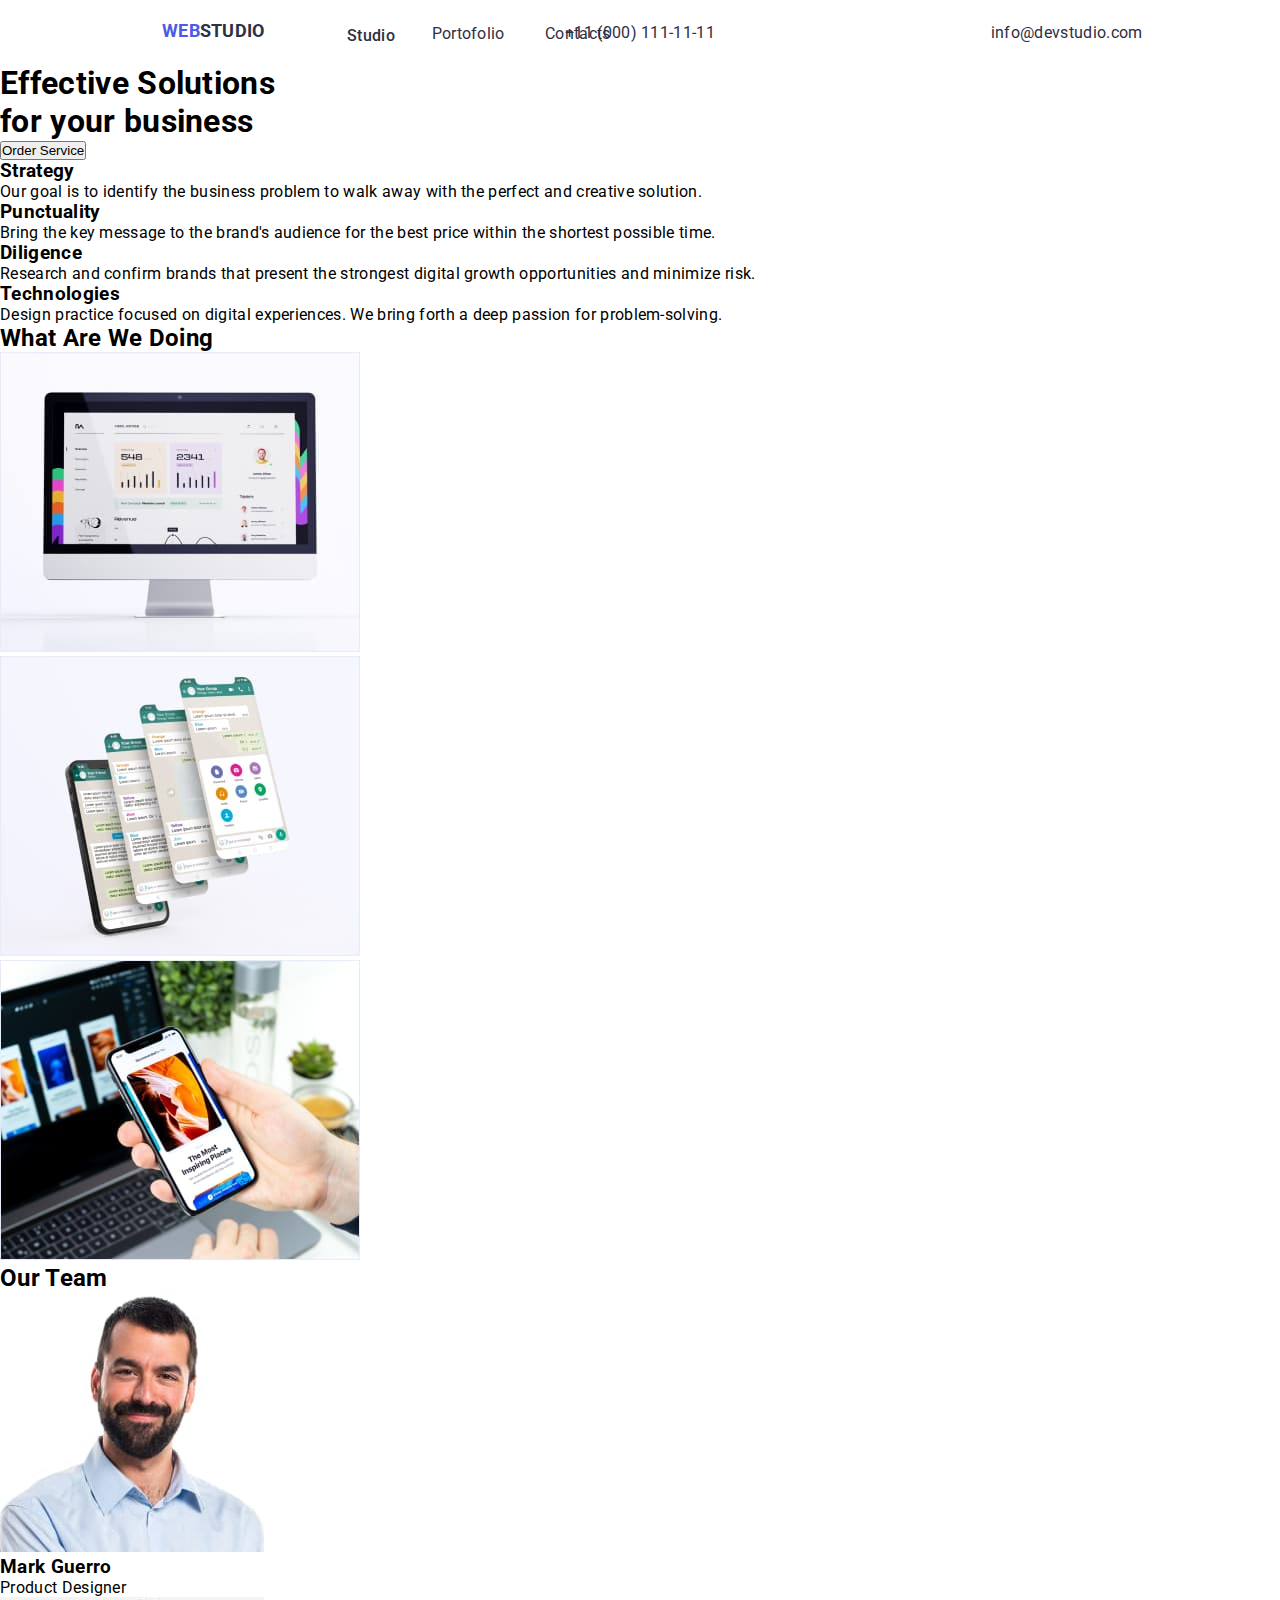
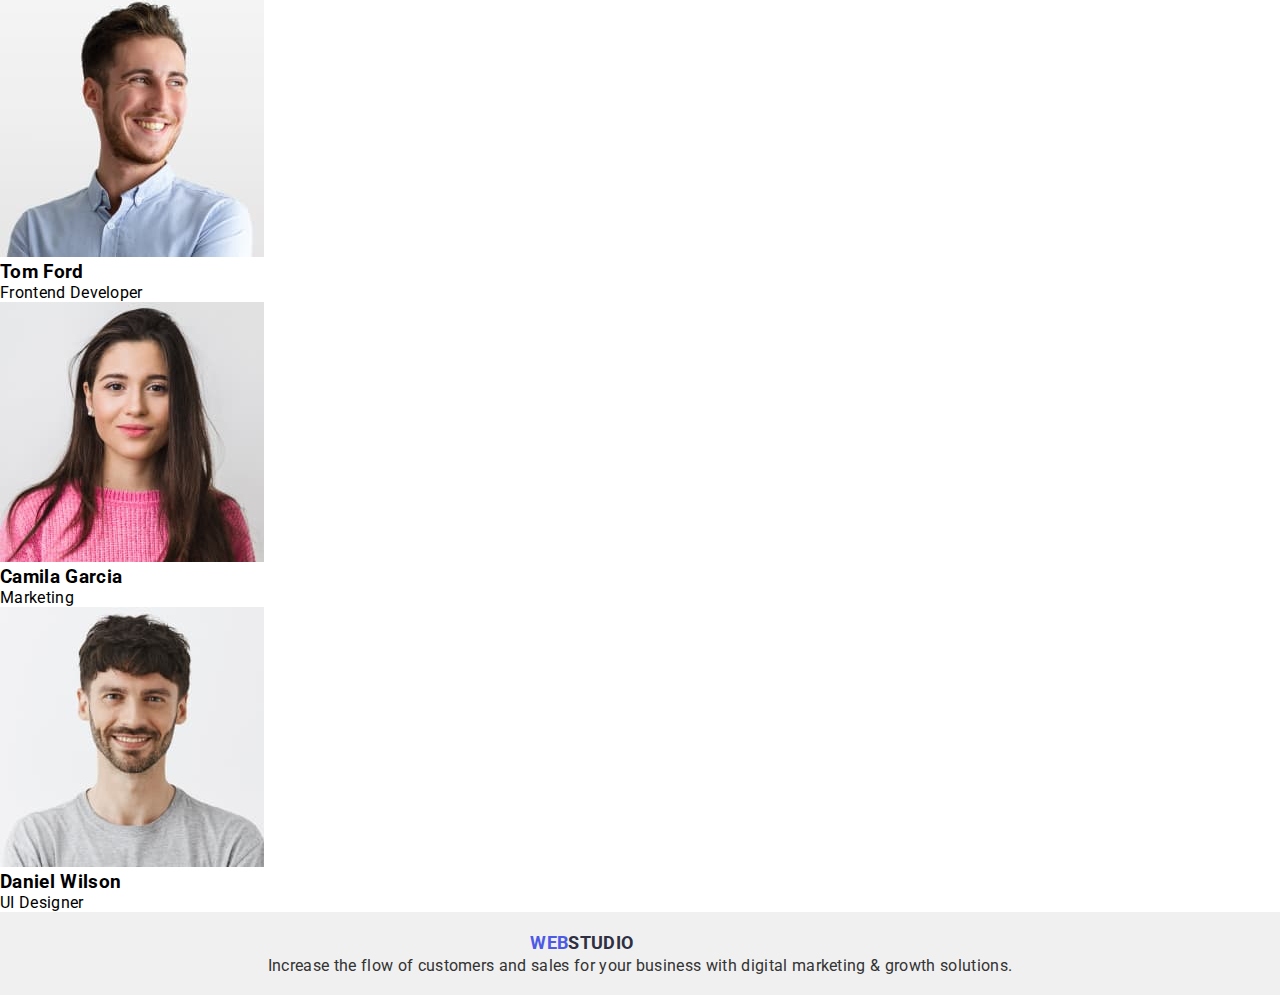
==== index.html @ 562d79db "new" ====
<!DOCTYPE html>
<html lang="en">
  <head>
    <meta charset="UTF-8" />
    <meta name="viewport" content="width=device-width, initial-scale=1.0" />
    <title>Webstudio</title>
    <link rel="preconnect" href="https://fonts.googleapis.com" />
    <link rel="preconnect" href="https://fonts.gstatic.com" crossorigin />
    <link
      href="https://fonts.googleapis.com/css2?family=Roboto:wght@400;500;700;900&display=swap"
      rel="stylesheet"
    />
    <link rel="preconnect" href="https://fonts.googleapis.com" />
    <link rel="preconnect" href="https://fonts.gstatic.com" crossorigin />
    <link
      href="https://fonts.googleapis.com/css2?family=Raleway:ital,wght@0,700;1,700&display=swap"
      rel="stylesheet"
    />
    <link rel="stylesheet" href="/css/styles.css" />
  </head>
  <body>
    <header class="global-header">
      <a href="index.html">
        <logo class="web">web</logo>
        <logo class="studio">studio</logo>
      </a>
      <nav class="main-nav">
        <ul>
          <li><a href="index.html" class="index">Studio</a></li>
          <li><a href="portfolio.html" class="portofolio">Portofolio</a></li>
          <li><a href="contacts" class="contacts">Contacts</a></li>
        </ul>
      </nav>
      <a href="tel:+110001111111" class="phone-number">+11 (000) 111-11-11</a>
      <a href="mailto:info@devstudio.com" class="mail-adress"
        >info@devstudio.com</a
      >
    </header>

    <main>
      <section class="hero">
        <h1>
          Effective Solutions
          <br />
          for your business
        </h1>
        <button type="button">Order Service</button>
      </section>

      <section class="description">
        <ul>
          <li class="strategy">
            <h3>Strategy</h3>
            <p>
              Our goal is to identify the business problem to walk away with the
              perfect and creative solution.
            </p>
          </li>
          <li class="punctuality">
            <h3>Punctuality</h3>
            <p>
              Bring the key message to the brand's audience for the best price
              within the shortest possible time.
            </p>
          </li>
          <li class="diligence">
            <h3>Diligence</h3>
            <p>
              Research and confirm brands that present the strongest digital
              growth opportunities and minimize risk.
            </p>
          </li>
          <li class="technologies">
            <h3>Technologies</h3>
            <p>
              Design practice focused on digital experiences. We bring forth a
              deep passion for problem-solving.
            </p>
          </li>
        </ul>
      </section>
      <section class="activities">
        <h2>What Are We Doing</h2>
        <ul>
          <li class="monitor">
            <!--trebuie redenumite pozele-->
            <img
              src="images/monitor.jpg"
              alt="screen_monitor_with_some_graphics"
              width="360"
              height="300"
            />
          </li>
          <li class="phone">
            <img
              src="images/phone.jpg"
              alt="smartphone_running_an_application"
              width="360"
              height="300"
            />
          </li>
          <li class="laptop">
            <img
              src="images/laptop.jpg"
              alt="laptop_and_a_smartphone"
              width="360"
              height="300"
            />
          </li>
        </ul>
      </section>
      <section class="team">
        <h2>Our Team</h2>
        <ul>
          <li class="teamcard1">
            <img
              src="images/teamcard1.jpg"
              alt="man_smiling"
              width="264"
              height="260"
            />
            <h3>Mark Guerro</h3>
            <p>Product Designer</p>
          </li>
          <li class="teamcard2">
            <img
              src="images/teamcard2.jpg"
              alt="young_man_smiling_looking_aside"
              width="264"
              height="260"
            />
            <h3>Tom Ford</h3>
            <p>Frontend Developer</p>
          </li>
          <li class="teamcard3">
            <img
              src="images/teamcard3.jpg"
              alt="a_beautiful_brunette_young_woman"
              width="264"
              height="260"
            />
            <h3>Camila Garcia</h3>
            <p>Marketing</p>
          </li>
          <li class="teamcard4">
            <img
              src="images/teamcard4.jpg"
              alt="man_smiling_looking_at_viewer"
              width="264"
              height="260"
            />
            <h3>Daniel Wilson</h3>
            <p>UI Designer</p>
          </li>
        </ul>
      </section>
    </main>
    <footer>
      <a href="index.html">
        <logo class="web">web</logo>
        <logo class="studio">studio</logo>
      </a>
      <p>
        Increase the flow of customers and sales for your business with digital
        marketing & growth solutions.
      </p>
    </footer>
  </body>
</html>
---- css/styles.css ----
* {
    margin: 0;
    padding: 0;
    box-sizing: border-box;
}
body {
    font-family: 'Roboto', sans-serif;
    background-color: white;
    font-style: normal;
    letter-spacing: 0.02em;
}
header {
    background-color: white;
    display: flex;
    justify-content: space-between;
    align-items: center;
    height: 64px;
    color: #ffffff;
    text-align: left;
}
header a {
    text-decoration: none;
}
header .web,
header .studio {
    text-transform: uppercase;
    width: auto;
    height: 24px;
    display: inline-block;
}
header .web {
    color: #4D5AE5;
    font-weight: 700;
    font-size: 18px;
    line-height: 21px;
}
header .studio {
    color: #2E2F42;
    font-weight: 700;
    font-size: 18px;
    line-height: 21px;
}
.main-nav ul {
        display: flex;
        align-items: flex-start;
        flex-wrap: nowrap;
        gap: 40px;
        position: absolute;
        width: 261px;
        height: 24px;
        top: 24px;
        left: 347px;
        z-index: 61;
        list-style-type: none;
}
.main-nav ul li a.index {
width: 48px;
height: 24px;
font-family: 'Roboto';
font-style: normal;
font-weight: 500;
font-size: 16px;
line-height: 24px;
letter-spacing: 0.02em;
color: #2E2F42;
flex: none;
order: 0;
flex-grow: 0;
}
.main-nav ul li a.portfolio {
width: 66px;
height: 24px;
font-family: 'Roboto';
font-style: normal;
font-weight: 500;
font-size: 16px;
line-height: 24px;
letter-spacing: 0.02em;
color: #2E2F42;
flex: none;
order: 1;
flex-grow: 0;
}
a {
    display: flex;
    align-items: center;
    justify-content: center;
    width: 90.6%;
    text-decoration: none;
    color: #2e2f42;
}
img {
    max-width: 100%;
    height: auto;
    border-radius: none;
}
footer {
    text-align: center;
    padding: 20px;
    background-color: #f0f0f0;
    color: #333;
}
footer .web,
footer .studio {
    text-transform: uppercase;
        width: auto;
        height: 24px;
        display: inline-block;
}
footer .web {
    color: #4D5AE5;
    font-weight: 700;
    font-size: 18px;
    line-height: 21px;
}
footer .studio {
    color: #2E2F42;
    font-weight: 700;
    font-size: 18px;
    line-height: 21px;

/* reluat structura
* {
  margin: 0;
  padding: 0;
  box-sizing: border-box;
}
body {
  font-family: 'Roboto', sans-serif;
  line-height: 1.6;
  background-color: #f8f8f8;
}
a {
  text-decoration: none;
  color: #333;
}
.global-header {
  background-color: #ffffff;
  padding: 20px;
  display: flex;
  justify-content: space-between;
  align-items: center;
  border-bottom: 1px solid #ccc;
}
.web,
.studio {
  font-family: 'Raleway', sans-serif;
  font-weight: bold;
  font-size: 24px;
}
.main-nav ul {
  list-style-type: none;
  display: flex;
}
.main-nav ul li {
  margin-right: 20px;
}
.phone-number,
.mail-address {
  color: #007bff;
}
.hero {
  text-align: center;
  padding: 50px 0;
}
.hero h1 {
  font-size: 36px;
  font-weight: 700;
  margin-bottom: 20px;
}
.hero button {
  padding: 10px 20px;
  background-color: #007bff;
  color: #fff;
  border: none;
  border-radius: 5px;
  cursor: pointer;
}
.description {
  background-color: #ffffff;
  padding: 50px 0;
}
.description ul {
  display: flex;
  justify-content: space-around;
  list-style: none;
}
.description li {
  text-align: center;
}
.activities {
  background-color: #f8f8f8;
  padding: 50px 0;
  text-align: center;
}
.activities h2 {
  margin-bottom: 30px;
}
.activities ul {
  display: flex;
  justify-content: space-around;
  list-style: none;
}
.team {
  background-color: #ffffff;
  padding: 50px 0;
  text-align: center;
}
.team h2 {
  margin-bottom: 30px;
}
.team ul {
  display: flex;
  justify-content: space-around;
  list-style: none;
}
.teamcard1,
.teamcard2,
.teamcard3,
.teamcard4 {
  text-align: center;
}
.teamcard1 img,
.teamcard2 img,
.teamcard3 img,
.teamcard4 img {
  border-radius: 50%;
  border: 5px solid #fff;
  box-shadow: 0 0 10px rgba(0, 0, 0, 0.1);
}
.teamcard1 h3,
.teamcard2 h3,
.teamcard3 h3,
.teamcard4 h3 {
  margin-top: 20px;
}
.teamcard1 p,
.teamcard2 p,
.teamcard3 p,
.teamcard4 p {
  color: #888;
}
footer {
  background-color: #007bff;
  color: #fff;
  text-align: center;
  padding: 30px 0;
}
footer .web,
footer .studio {
  font-size: 20px;
}
*/
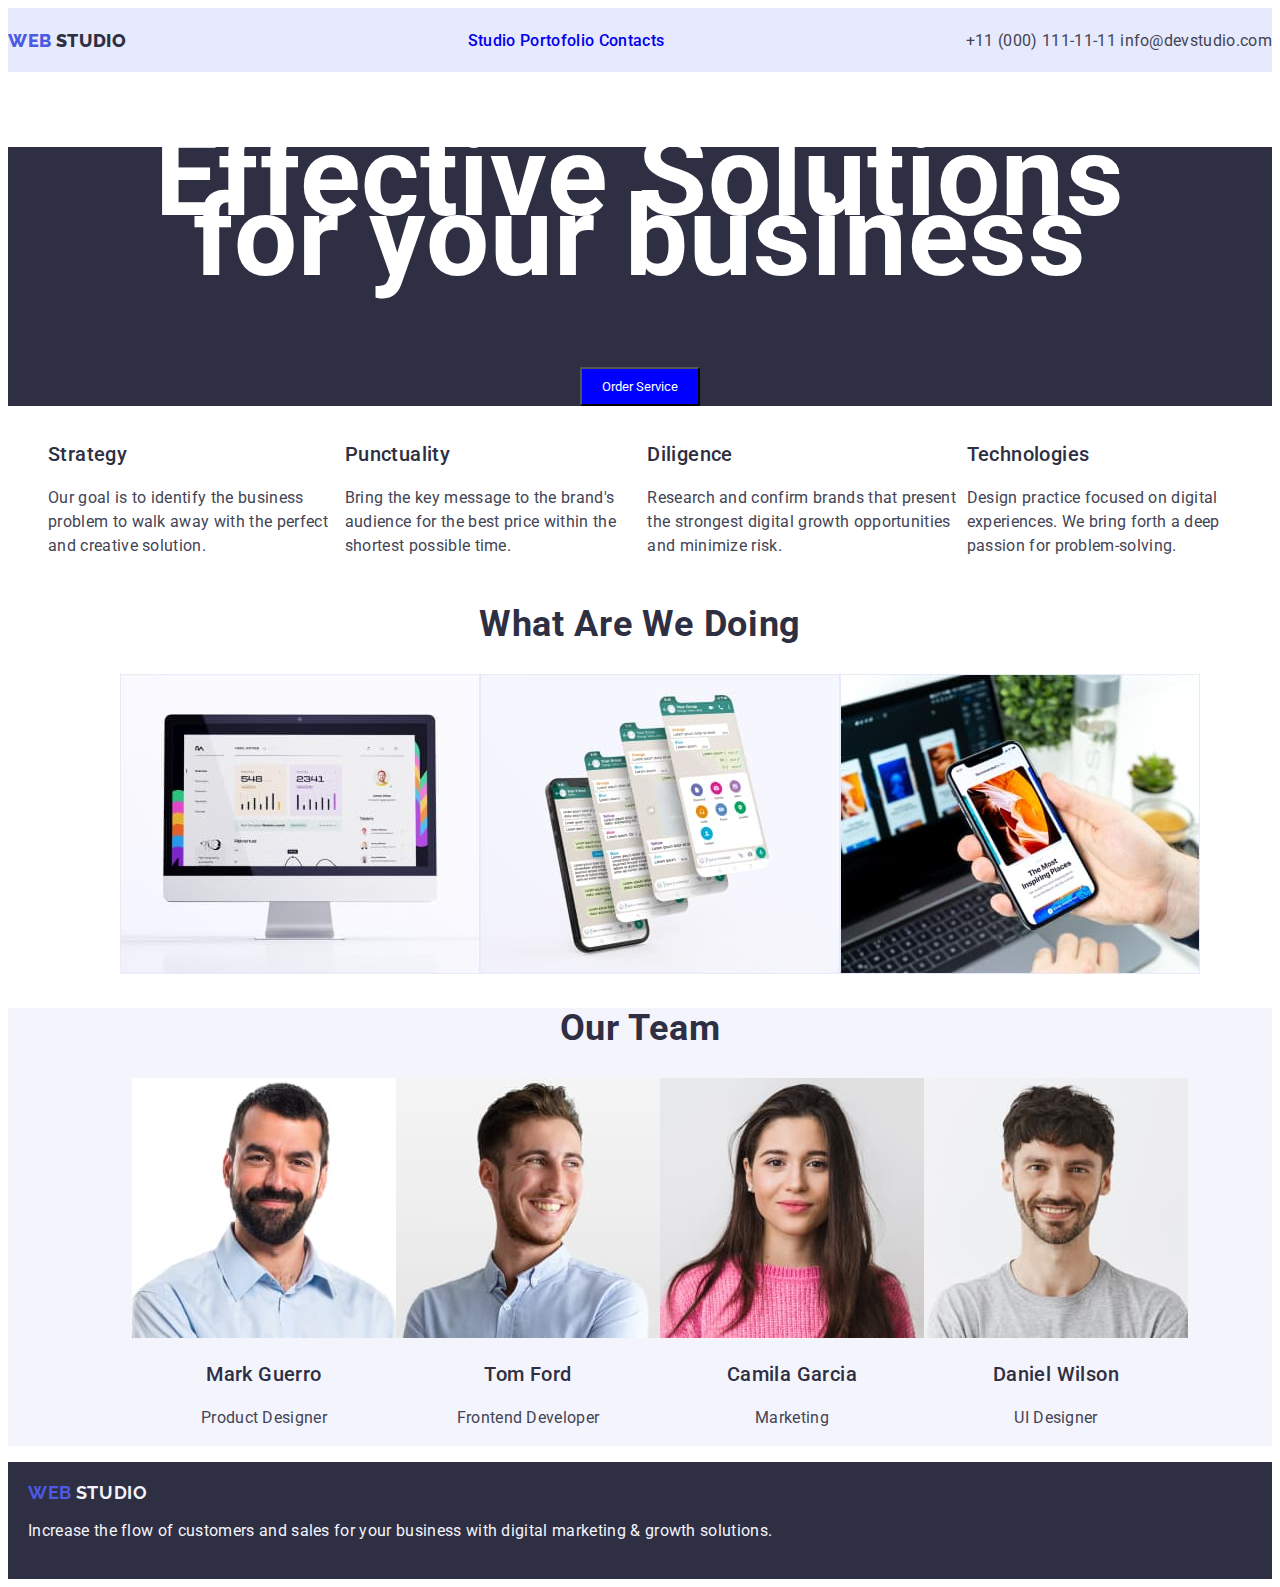
==== commit d0c4d0b6: "update css index si portofoliu bun" ====
--- a/index.html
+++ b/index.html
@@ -7,34 +7,30 @@
     <link rel="preconnect" href="https://fonts.googleapis.com" />
     <link rel="preconnect" href="https://fonts.gstatic.com" crossorigin />
     <link
-      href="https://fonts.googleapis.com/css2?family=Roboto:wght@400;500;700;900&display=swap"
+      href="https://fonts.googleapis.com/css2?family=Raleway:ital,wght@0,800;1,800&family=Roboto:wght@400;500;700&display=swap"
       rel="stylesheet"
     />
-    <link rel="preconnect" href="https://fonts.googleapis.com" />
-    <link rel="preconnect" href="https://fonts.gstatic.com" crossorigin />
-    <link
-      href="https://fonts.googleapis.com/css2?family=Raleway:ital,wght@0,700;1,700&display=swap"
-      rel="stylesheet"
-    />
-    <link rel="stylesheet" href="/css/styles.css" />
+    <link rel="stylesheet" href="./css/styles.css" />
   </head>
-  <body>
+  <body class="primary-page">
     <header class="global-header">
       <a href="index.html">
-        <logo class="web">web</logo>
-        <logo class="studio">studio</logo>
+        <span class="web">web</span>
+        <span class="studio">studio</span>
       </a>
       <nav class="main-nav">
         <ul>
           <li><a href="index.html" class="index">Studio</a></li>
-          <li><a href="portfolio.html" class="portofolio">Portofolio</a></li>
-          <li><a href="contacts" class="contacts">Contacts</a></li>
+          <li><a href="portfolio.html" class="portfolio">Portofolio</a></li>
+          <li><a href="contacts.html" class="contacts">Contacts</a></li>
         </ul>
       </nav>
-      <a href="tel:+110001111111" class="phone-number">+11 (000) 111-11-11</a>
-      <a href="mailto:info@devstudio.com" class="mail-adress"
-        >info@devstudio.com</a
-      >
+      <div class="address">
+        <a href="tel:+110001111111" class="phone-number">+11 (000) 111-11-11</a>
+        <a href="mailto:info@devstudio.com" class="mail-address"
+          >info@devstudio.com</a
+        >
+      </div>
     </header>
 
     <main>
@@ -44,7 +40,7 @@
           <br />
           for your business
         </h1>
-        <button type="button">Order Service</button>
+        <button type="button" class="button">Order Service</button>
       </section>
 
       <section class="description">
@@ -83,7 +79,6 @@
         <h2>What Are We Doing</h2>
         <ul>
           <li class="monitor">
-            <!--trebuie redenumite pozele-->
             <img
               src="images/monitor.jpg"
               alt="screen_monitor_with_some_graphics"
@@ -157,8 +152,8 @@
     </main>
     <footer>
       <a href="index.html">
-        <logo class="web">web</logo>
-        <logo class="studio">studio</logo>
+        <span class="web">web</span>
+        <span class="studio">studio</span>
       </a>
       <p>
         Increase the flow of customers and sales for your business with digital
--- a/css/styles.css
+++ b/css/styles.css
@@ -1,253 +1,260 @@
+:root {
+  --primary-color: #ffffff;
+  --accent-color-iris: #4d5ae5;
+  --accent-color-text: #2e2f42;
+  --accent-color-description: #434455;
+  --button-color-filters: #404bbf;
+  --accent-color-filters: #e7e9fc;
+  --accent-color-cloud: #f4f4fd;
+}
+
 * {
-    margin: 0;
-    padding: 0;
-    box-sizing: border-box;
-}
+  font-family: "Roboto", sans-serif;
+}
+
 body {
-    font-family: 'Roboto', sans-serif;
-    background-color: white;
-    font-style: normal;
-    letter-spacing: 0.02em;
-}
+  background-color: var(--primary-color);
+  font-style: normal;
+  letter-spacing: 0.02em;
+}
+
+/* .primary-page {
+  color: var();
+} */
+
 header {
-    background-color: white;
-    display: flex;
-    justify-content: space-between;
-    align-items: center;
-    height: 64px;
-    color: #ffffff;
-    text-align: left;
-}
+  background-color: #e7e9fc;
+  display: flex;
+  justify-content: space-between;
+  align-items: center;
+  height: 64px;
+  text-align: left;
+}
+
 header a {
-    text-decoration: none;
-}
+  text-decoration: none;
+}
+
 header .web,
 header .studio {
-    text-transform: uppercase;
-    width: auto;
-    height: 24px;
-    display: inline-block;
-}
+  text-transform: uppercase;
+  width: 115px;
+  font-family: Raleway;
+  font-weight: 800;
+  letter-spacing: 0.03em;
+}
+
 header .web {
-    color: #4D5AE5;
-    font-weight: 700;
-    font-size: 18px;
-    line-height: 21px;
-}
+  color: var(--accent-color-iris);
+  width: 44px;
+  height: 21px;
+  font-size: 18px;
+  line-height: 21px;
+}
+
 header .studio {
-    color: #2E2F42;
-    font-weight: 700;
-    font-size: 18px;
-    line-height: 21px;
-}
-.main-nav ul {
-        display: flex;
-        align-items: flex-start;
-        flex-wrap: nowrap;
-        gap: 40px;
-        position: absolute;
-        width: 261px;
-        height: 24px;
-        top: 24px;
-        left: 347px;
-        z-index: 61;
-        list-style-type: none;
-}
+  color: var(--accent-color-text);
+  width: 71px;
+  height: 21px;
+  font-size: 18px;
+  line-height: 21px;
+}
+
+.main-nav ul li {
+  list-style: none;
+  list-style-type: none;
+  width: 261px;
+  height: 24px;
+  top: 24px;
+  left: 347px;
+  gap: 40px;
+  font-weight: 500;
+  display: flex;
+  color: var(--accent-color-text);
+  display: inline;
+}
+
 .main-nav ul li a.index {
-width: 48px;
-height: 24px;
-font-family: 'Roboto';
-font-style: normal;
-font-weight: 500;
-font-size: 16px;
-line-height: 24px;
-letter-spacing: 0.02em;
-color: #2E2F42;
-flex: none;
-order: 0;
-flex-grow: 0;
-}
+  width: 48px;
+  height: 24px;
+}
+
 .main-nav ul li a.portfolio {
-width: 66px;
-height: 24px;
-font-family: 'Roboto';
-font-style: normal;
-font-weight: 500;
-font-size: 16px;
-line-height: 24px;
-letter-spacing: 0.02em;
-color: #2E2F42;
-flex: none;
-order: 1;
-flex-grow: 0;
-}
-a {
-    display: flex;
-    align-items: center;
-    justify-content: center;
-    width: 90.6%;
-    text-decoration: none;
-    color: #2e2f42;
-}
-img {
-    max-width: 100%;
-    height: auto;
-    border-radius: none;
-}
+  width: 66px;
+  height: 24px;
+}
+
+.main-nav ul li a.contacts {
+  width: 67px;
+  height: 24px;
+}
+
+.address a {
+  color: var(--accent-color-description);
+  font-weight: 400;
+  letter-spacing: 0.02em;
+  align-items: center;
+}
+
+main section.hero {
+  font-size: 56px;
+  font-weight: 700;
+  line-height: 60px;
+  letter-spacing: 0.02em;
+  text-align: center;
+  background-color: var(--accent-color-text);
+  color: #ffffff;
+}
+
+main section.hero button {
+  padding: 10px 20px;
+  background-color: blue;
+  cursor: pointer;
+  transition: all 0.3s ease-in-out;
+  color: #fefefe;
+}
+
+main section.description ul {
+  list-style: none;
+  display: flex;
+}
+
+main section.description ul li h3 {
+  color: var(--accent-color-text);
+  font-size: 20px;
+  font-weight: 500;
+  line-height: 24px;
+  letter-spacing: 0.02em;
+}
+
+main section.description ul li p {
+  color: var(--accent-color-description);
+  font-size: 16px;
+  font-weight: 400;
+  line-height: 24px;
+  letter-spacing: 0.02em;
+}
+
+main section.activities h2 {
+  color: var(--accent-color-text);
+  font-size: 36px;
+  font-weight: 700;
+  line-height: 40px;
+  letter-spacing: 0.02em;
+  text-align: center;
+}
+
+main section.activities ul {
+  list-style: none;
+  display: flex;
+  justify-content: center;
+  align-items: center;
+}
+
+main section.team {
+  background-color: var(--accent-color-cloud);
+}
+main section.team h2 {
+  color: var(--accent-color-text);
+  font-size: 36px;
+  font-weight: 700;
+  line-height: 40px;
+  letter-spacing: 0.02em;
+  text-align: center;
+}
+
+main section.team h3 {
+  color: var(--accent-color-text);
+  font-size: 20px;
+  font-weight: 500;
+  line-height: 24px;
+  letter-spacing: 0.02em;
+  text-align: center;
+}
+
+main section.team ul {
+  list-style: none;
+  display: flex;
+  justify-content: center;
+  align-items: center;
+}
+
+main section.team p {
+  color: var(--accent-color-description);
+  font-size: 16px;
+  font-weight: 400;
+  line-height: 24px;
+  letter-spacing: 0.02em;
+  text-align: center;
+}
+
 footer {
-    text-align: center;
-    padding: 20px;
-    background-color: #f0f0f0;
-    color: #333;
-}
+  background-color: var(--accent-color-text);
+  padding: 20px;
+}
+
+footer p {
+  color: var(--accent-color-cloud);
+  font-size: 16px;
+  font-weight: 400;
+  line-height: 24px;
+  letter-spacing: 0.02em;
+  text-align: left;
+}
+footer a {
+  text-decoration: none;
+}
+
 footer .web,
 footer .studio {
-    text-transform: uppercase;
-        width: auto;
-        height: 24px;
-        display: inline-block;
-}
+  text-transform: uppercase;
+  width: 115px;
+  font-family: Raleway;
+  font-weight: 800;
+  letter-spacing: 0.03em;
+  text-decoration: none;
+}
+
 footer .web {
-    color: #4D5AE5;
-    font-weight: 700;
-    font-size: 18px;
-    line-height: 21px;
-}
+  color: var(--accent-color-iris);
+  font-weight: 700;
+  font-size: 18px;
+  line-height: 21px;
+}
+
 footer .studio {
-    color: #2E2F42;
-    font-weight: 700;
-    font-size: 18px;
-    line-height: 21px;
-
-/* reluat structura
-* {
-  margin: 0;
-  padding: 0;
-  box-sizing: border-box;
-}
-body {
-  font-family: 'Roboto', sans-serif;
-  line-height: 1.6;
-  background-color: #f8f8f8;
-}
-a {
-  text-decoration: none;
-  color: #333;
-}
-.global-header {
-  background-color: #ffffff;
-  padding: 20px;
-  display: flex;
-  justify-content: space-between;
-  align-items: center;
-  border-bottom: 1px solid #ccc;
-}
-.web,
-.studio {
-  font-family: 'Raleway', sans-serif;
-  font-weight: bold;
-  font-size: 24px;
-}
-.main-nav ul {
-  list-style-type: none;
-  display: flex;
-}
-.main-nav ul li {
-  margin-right: 20px;
-}
-.phone-number,
-.mail-address {
-  color: #007bff;
-}
-.hero {
-  text-align: center;
-  padding: 50px 0;
-}
-.hero h1 {
-  font-size: 36px;
-  font-weight: 700;
-  margin-bottom: 20px;
-}
-.hero button {
+  color: var(--accent-color-cloud);
+  font-weight: 700;
+  font-size: 18px;
+  line-height: 21px;
+}
+
+nav.filters ul {
+  list-style: none;
+  display: flex;
+  justify-content: center;
+  align-items: center;
+  gap: 24px;
   padding: 10px 20px;
-  background-color: #007bff;
-  color: #fff;
-  border: none;
-  border-radius: 5px;
-  cursor: pointer;
-}
-.description {
-  background-color: #ffffff;
-  padding: 50px 0;
-}
-.description ul {
-  display: flex;
-  justify-content: space-around;
-  list-style: none;
-}
-.description li {
-  text-align: center;
-}
-.activities {
-  background-color: #f8f8f8;
-  padding: 50px 0;
-  text-align: center;
-}
-.activities h2 {
-  margin-bottom: 30px;
-}
-.activities ul {
-  display: flex;
-  justify-content: space-around;
-  list-style: none;
-}
-.team {
-  background-color: #ffffff;
-  padding: 50px 0;
-  text-align: center;
-}
-.team h2 {
-  margin-bottom: 30px;
-}
-.team ul {
-  display: flex;
-  justify-content: space-around;
-  list-style: none;
-}
-.teamcard1,
-.teamcard2,
-.teamcard3,
-.teamcard4 {
-  text-align: center;
-}
-.teamcard1 img,
-.teamcard2 img,
-.teamcard3 img,
-.teamcard4 img {
-  border-radius: 50%;
-  border: 5px solid #fff;
-  box-shadow: 0 0 10px rgba(0, 0, 0, 0.1);
-}
-.teamcard1 h3,
-.teamcard2 h3,
-.teamcard3 h3,
-.teamcard4 h3 {
-  margin-top: 20px;
-}
-.teamcard1 p,
-.teamcard2 p,
-.teamcard3 p,
-.teamcard4 p {
-  color: #888;
-}
-footer {
-  background-color: #007bff;
-  color: #fff;
-  text-align: center;
-  padding: 30px 0;
-}
-footer .web,
-footer .studio {
-  font-size: 20px;
-}
-*/+}
+
+.row-1 ul {
+  list-style: none;
+  display: flex;
+  justify-content: center;
+  align-items: center;
+}
+
+.row-2 ul {
+  list-style: none;
+  display: flex;
+  justify-content: center;
+  align-items: center;
+}
+
+.row-3 ul {
+  list-style: none;
+  display: flex;
+  justify-content: center;
+  align-items: center;
+}
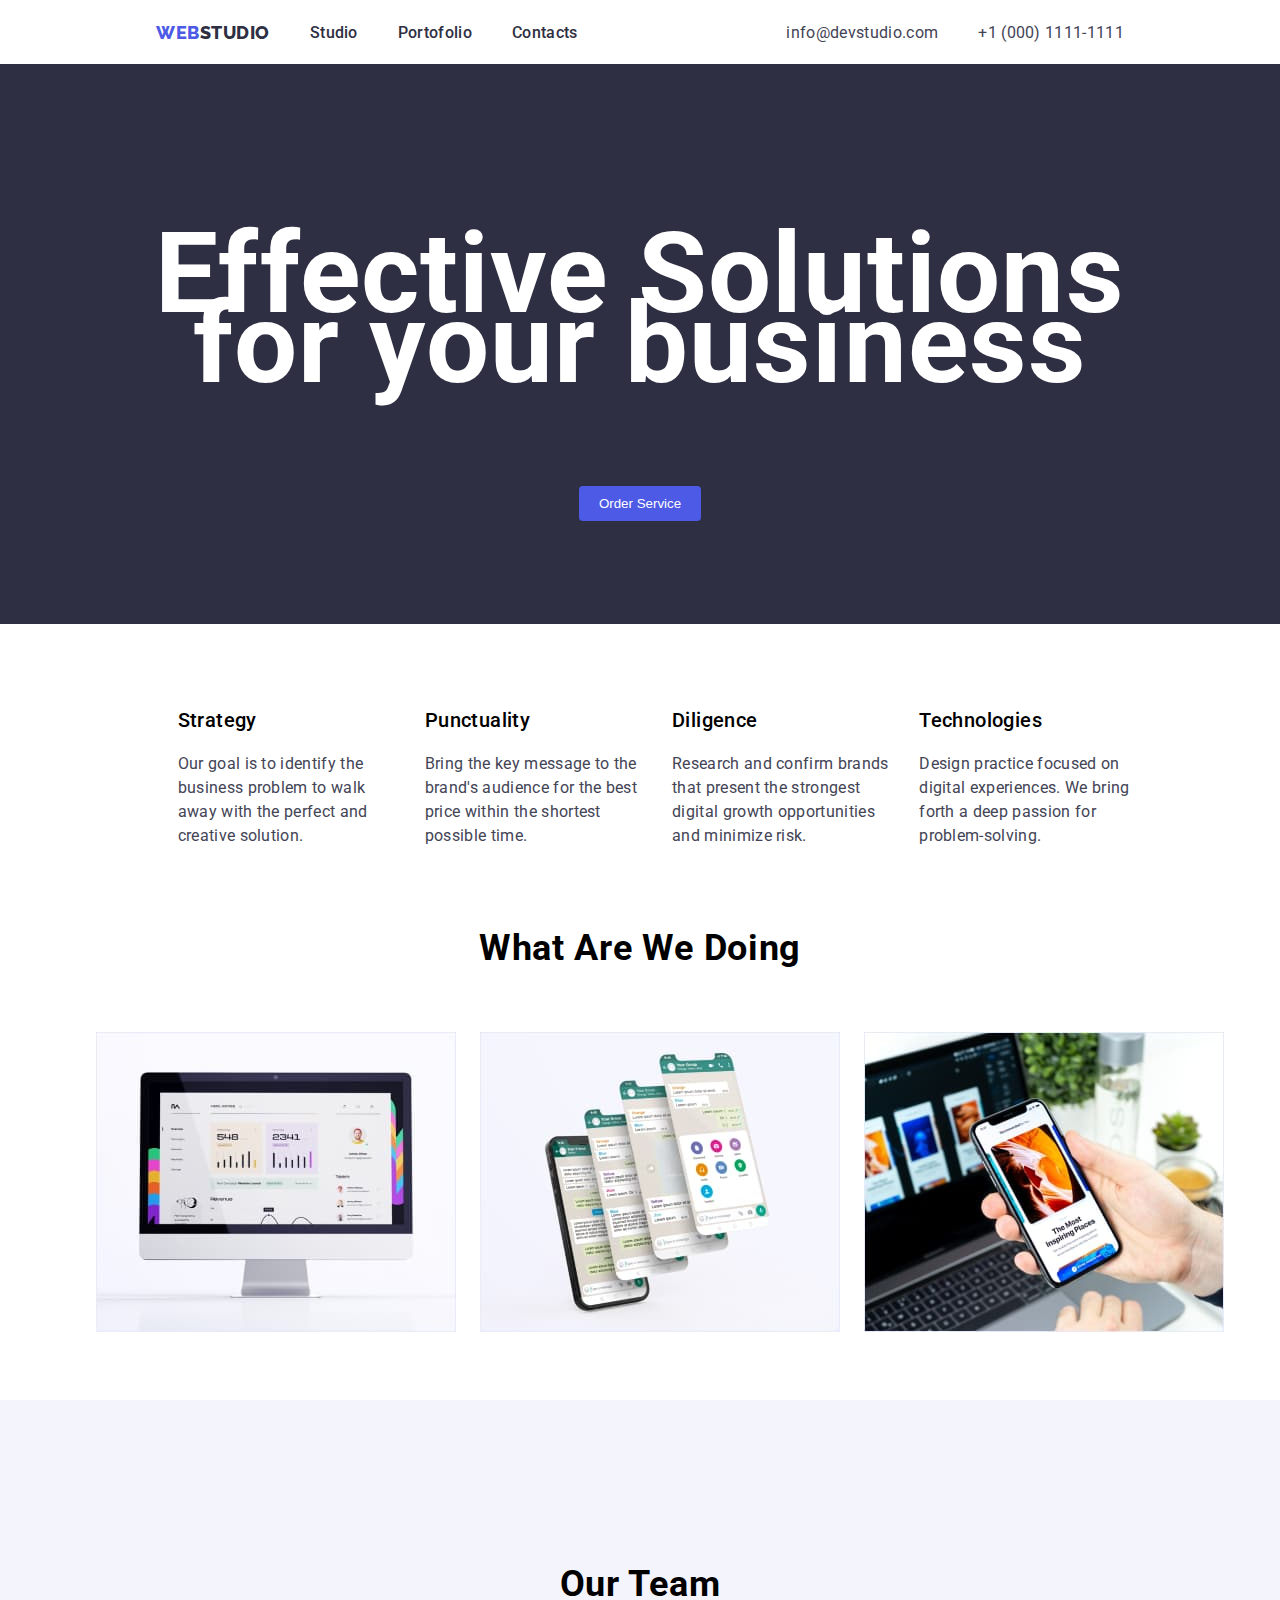
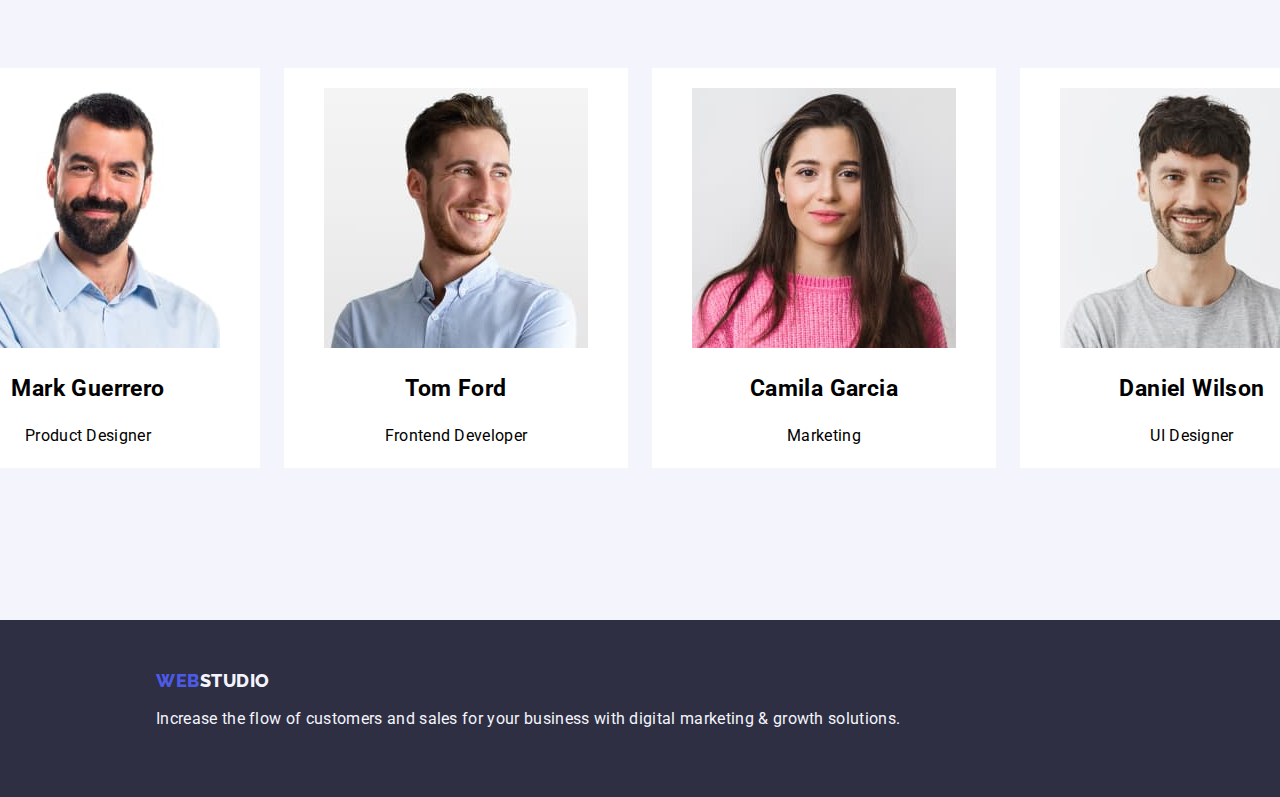
==== commit 8fbeea3f: "Update final index.html" ====
--- a/index.html
+++ b/index.html
@@ -14,7 +14,7 @@
   </head>
   <body class="primary-page">
     <header class="global-header">
-      <a href="index.html">
+      <a class="logo" href="index.html">
         <span class="web">web</span>
         <span class="studio">studio</span>
       </a>
@@ -24,13 +24,16 @@
           <li><a href="portfolio.html" class="portfolio">Portofolio</a></li>
           <li><a href="contacts.html" class="contacts">Contacts</a></li>
         </ul>
+
+        <ul class="address">
+          <li>
+            <a href="mailto:info@devstudio.com">info@devstudio.com</a>
+          </li>
+          <li>
+            <a href="tel:+110011112111">+1 (000) 1111-1111</a>
+          </li>
+        </ul>
       </nav>
-      <div class="address">
-        <a href="tel:+110001111111" class="phone-number">+11 (000) 111-11-11</a>
-        <a href="mailto:info@devstudio.com" class="mail-address"
-          >info@devstudio.com</a
-        >
-      </div>
     </header>
 
     <main>
@@ -43,30 +46,30 @@
         <button type="button" class="button">Order Service</button>
       </section>
 
-      <section class="description">
-        <ul>
-          <li class="strategy">
+      <section>
+        <ul class="features">
+          <li class="feature">
             <h3>Strategy</h3>
             <p>
               Our goal is to identify the business problem to walk away with the
               perfect and creative solution.
             </p>
           </li>
-          <li class="punctuality">
+          <li class="feature">
             <h3>Punctuality</h3>
             <p>
               Bring the key message to the brand's audience for the best price
               within the shortest possible time.
             </p>
           </li>
-          <li class="diligence">
+          <li class="feature">
             <h3>Diligence</h3>
             <p>
               Research and confirm brands that present the strongest digital
               growth opportunities and minimize risk.
             </p>
           </li>
-          <li class="technologies">
+          <li class="feature">
             <h3>Technologies</h3>
             <p>
               Design practice focused on digital experiences. We bring forth a
@@ -75,85 +78,103 @@
           </li>
         </ul>
       </section>
-      <section class="activities">
-        <h2>What Are We Doing</h2>
-        <ul>
-          <li class="monitor">
-            <img
-              src="images/monitor.jpg"
-              alt="screen_monitor_with_some_graphics"
-              width="360"
-              height="300"
-            />
+      <section>
+        <div>
+          <h2 class="what-are">What Are We Doing</h2>
+          <ul class="images">
+            <li>
+              <img
+                src="images/monitor.jpg"
+                alt="screen_monitor_with_some_graphics"
+                width="360"
+                height="300"
+              />
+            </li>
+            <li>
+              <img
+                src="images/phone.jpg"
+                alt="smartphone_running_an_application"
+                width="360"
+                height="300"
+              />
+            </li>
+            <li>
+              <img
+                src="images/laptop.jpg"
+                alt="laptop_and_a_smartphone"
+                width="360"
+                height="300"
+              />
+            </li>
+          </ul>
+        </div>
+      </section>
+      <section class="card">
+        <h2 class="our-team">Our Team</h2>
+        <ul class="team">
+          <li class="team-member">
+            <figure>
+              <img
+                src="images/teamcard1.jpg"
+                alt="Mark Guerrero - Product Designer"
+                width="264"
+                height="260"
+              />
+              <figcaption>
+                <h3>Mark Guerrero</h3>
+                <p>Product Designer</p>
+              </figcaption>
+            </figure>
           </li>
-          <li class="phone">
-            <img
-              src="images/phone.jpg"
-              alt="smartphone_running_an_application"
-              width="360"
-              height="300"
-            />
+          <li class="team-member">
+            <figure>
+              <img
+                src="images/teamcard2.jpg"
+                alt="Tom Ford - Frontend Developer"
+                width="264"
+                height="260"
+              />
+              <figcaption>
+                <h3>Tom Ford</h3>
+                <p>Frontend Developer</p>
+              </figcaption>
+            </figure>
           </li>
-          <li class="laptop">
-            <img
-              src="images/laptop.jpg"
-              alt="laptop_and_a_smartphone"
-              width="360"
-              height="300"
-            />
+          <li class="team-member">
+            <figure>
+              <img
+                src="images/teamcard3.jpg"
+                alt="Camila Garcia - Marketing"
+                width="264"
+                height="260"
+              />
+              <figcaption>
+                <h3>Camila Garcia</h3>
+                <p>Marketing</p>
+              </figcaption>
+            </figure>
           </li>
-        </ul>
-      </section>
-      <section class="team">
-        <h2>Our Team</h2>
-        <ul>
-          <li class="teamcard1">
-            <img
-              src="images/teamcard1.jpg"
-              alt="man_smiling"
-              width="264"
-              height="260"
-            />
-            <h3>Mark Guerro</h3>
-            <p>Product Designer</p>
-          </li>
-          <li class="teamcard2">
-            <img
-              src="images/teamcard2.jpg"
-              alt="young_man_smiling_looking_aside"
-              width="264"
-              height="260"
-            />
-            <h3>Tom Ford</h3>
-            <p>Frontend Developer</p>
-          </li>
-          <li class="teamcard3">
-            <img
-              src="images/teamcard3.jpg"
-              alt="a_beautiful_brunette_young_woman"
-              width="264"
-              height="260"
-            />
-            <h3>Camila Garcia</h3>
-            <p>Marketing</p>
-          </li>
-          <li class="teamcard4">
-            <img
-              src="images/teamcard4.jpg"
-              alt="man_smiling_looking_at_viewer"
-              width="264"
-              height="260"
-            />
-            <h3>Daniel Wilson</h3>
-            <p>UI Designer</p>
+          <li class="team-member">
+            <figure>
+              <img
+                src="images/teamcard4.jpg"
+                alt="Daniel Wilson - UI Designer"
+                width="264"
+                height="260"
+              />
+              <figcaption>
+                <h3>Daniel Wilson</h3>
+                <p>UI Designer</p>
+              </figcaption>
+            </figure>
           </li>
         </ul>
       </section>
     </main>
-    <footer>
-      <a href="index.html">
-        <span class="web">web</span>
-        <span class="studio">studio</span>
+    <footer class="footer-index">
+      <a class="logo-footer" href="index.html">
+        <span class="web-footer">web</span>
+        <span class="studio-footer">studio</span>
       </a>
       <p>
         Increase the flow of customers and sales for your business with digital
--- a/css/styles.css
+++ b/css/styles.css
@@ -8,27 +8,25 @@
   --accent-color-cloud: #f4f4fd;
 }
 
-* {
+body {
   font-family: "Roboto", sans-serif;
-}
-
-body {
   background-color: var(--primary-color);
   font-style: normal;
   letter-spacing: 0.02em;
-}
-
-/* .primary-page {
-  color: var();
-} */
+  margin: 0;
+  padding: 0;
+  width: 100%;
+  min-height: 100vh;
+}
 
 header {
-  background-color: #e7e9fc;
-  display: flex;
-  justify-content: space-between;
+  background-color: var(--primary-color);
+  display: flex; /* altfel nu reuseam sa le pozitinez sa arate cat de cat bine */
+  justify-content: space-between; /* am incercat si fara, arata aiurea */
   align-items: center;
   height: 64px;
   text-align: left;
+  align-items: center;
 }
 
 header a {
@@ -38,105 +36,152 @@
 header .web,
 header .studio {
   text-transform: uppercase;
-  width: 115px;
-  font-family: Raleway;
+  font-family: "Raleway";
   font-weight: 800;
   letter-spacing: 0.03em;
 }
 
-header .web {
+.logo {
+  display: flex;
+  align-items: center;
+  justify-content: center;
+  text-decoration: none;
+  font-family: "Roboto", sans-serif;
+  text-transform: uppercase;
+  font-family: Raleway;
+  font-size: 18px;
+  font-weight: 800;
+  line-height: 21px;
+  letter-spacing: 0.03em;
+  text-align: left;
+  margin-left: 156px;
+}
+
+.web {
   color: var(--accent-color-iris);
-  width: 44px;
-  height: 21px;
-  font-size: 18px;
-  line-height: 21px;
-}
-
-header .studio {
+  font-size: 18px;
+  line-height: 21px;
+}
+
+.studio {
   color: var(--accent-color-text);
-  width: 71px;
-  height: 21px;
-  font-size: 18px;
-  line-height: 21px;
+  font-size: 18px;
+  line-height: 21px;
+}
+
+.main-nav {
+  display: flex;
+  justify-content: space-between;
+  width: 100%;
+}
+
+.main-nav ul {
+  list-style: none;
+  display: flex;
 }
 
 .main-nav ul li {
-  list-style: none;
-  list-style-type: none;
-  width: 261px;
-  height: 24px;
-  top: 24px;
-  left: 347px;
-  gap: 40px;
-  font-weight: 500;
-  display: flex;
-  color: var(--accent-color-text);
-  display: inline;
-}
-
-.main-nav ul li a.index {
+  margin-right: 40px;
+}
+
+.main-nav ul li:last-child {
+  /* zicea Silviu profu' de treaba asta si am zis sa incerc */
+  margin-right: 156px;
+}
+
+.index {
   width: 48px;
   height: 24px;
-}
-
-.main-nav ul li a.portfolio {
+  color: var(--accent-color-text);
+  font-weight: 500;
+}
+
+.portfolio {
   width: 66px;
   height: 24px;
-}
-
-.main-nav ul li a.contacts {
+  color: var(--accent-color-text);
+  font-weight: 500;
+}
+
+.contacts {
   width: 67px;
   height: 24px;
+  color: var(--accent-color-text);
+  font-weight: 500;
 }
 
 .address a {
   color: var(--accent-color-description);
   font-weight: 400;
   letter-spacing: 0.02em;
-  align-items: center;
-}
-
-main section.hero {
+}
+.address a:hover {
+  color: var(--accent-color-iris);
+}
+
+.hero {
   font-size: 56px;
   font-weight: 700;
-  line-height: 60px;
+  line-height: 70px;
   letter-spacing: 0.02em;
   text-align: center;
   background-color: var(--accent-color-text);
   color: #ffffff;
-}
-
-main section.hero button {
-  padding: 10px 20px;
-  background-color: blue;
+  padding: 100px 0; /* fara padding nu arata ok */
+}
+
+.hero button {
+  padding: 10px 20px; /* la fel si aici, fara nu imi arata bine */
+  background-color: var(--accent-color-iris);
   cursor: pointer;
-  transition: all 0.3s ease-in-out;
   color: #fefefe;
-}
-
-main section.description ul {
-  list-style: none;
-  display: flex;
-}
-
-main section.description ul li h3 {
-  color: var(--accent-color-text);
+  border: none;
+  border-radius: 4px; /* asta e luat din layout, sper ca e ok */
+}
+
+.button:active {
+  background-color: var(--button-color-filters);
+}
+
+.features h3 {
+  font-family: Roboto;
   font-size: 20px;
   font-weight: 500;
   line-height: 24px;
   letter-spacing: 0.02em;
-}
-
-main section.description ul li p {
-  color: var(--accent-color-description);
+  text-align: left;
+}
+
+.features p {
+  font-family: Roboto;
   font-size: 16px;
   font-weight: 400;
   line-height: 24px;
   letter-spacing: 0.02em;
-}
-
-main section.activities h2 {
-  color: var(--accent-color-text);
+  text-align: left;
+  color: var(--accent-color-description);
+}
+
+.features {
+  display: flex;
+  justify-content: center;
+  list-style: none;
+  margin-top: 5%;
+  margin-bottom: 5%;
+  gap: 24px;
+}
+
+.feature {
+  list-style: none;
+  justify-content: center;
+  width: 18%;
+}
+
+.what-are {
+  justify-content: center;
+  margin-bottom: 5%;
+  display: flex;
+  font-family: Roboto;
   font-size: 36px;
   font-weight: 700;
   line-height: 40px;
@@ -144,18 +189,25 @@
   text-align: center;
 }
 
-main section.activities ul {
-  list-style: none;
-  display: flex;
-  justify-content: center;
-  align-items: center;
-}
-
-main section.team {
+.images {
+  display: flex;
+  list-style: none;
+  justify-content: center;
+  gap: 24px;
+}
+
+.card {
   background-color: var(--accent-color-cloud);
-}
-main section.team h2 {
-  color: var(--accent-color-text);
+  padding: 100px 0; /* la fel, fara nu e centrat cat de cat ok */
+  margin-top: 5%;
+}
+
+.our-team {
+  justify-content: center;
+  display: flex;
+  margin-top: 5%;
+  margin-bottom: 5%;
+  font-family: Roboto;
   font-size: 36px;
   font-weight: 700;
   line-height: 40px;
@@ -163,8 +215,17 @@
   text-align: center;
 }
 
-main section.team h3 {
-  color: var(--accent-color-text);
+.team {
+  display: flex;
+  list-style: none;
+  justify-content: center;
+  padding: 0px 0px 32px 0px;
+  border-radius: 0px 0px 4px 4px;
+  gap: 24px;
+}
+
+.card ul {
+  font-family: Roboto;
   font-size: 20px;
   font-weight: 500;
   line-height: 24px;
@@ -172,15 +233,8 @@
   text-align: center;
 }
 
-main section.team ul {
-  list-style: none;
-  display: flex;
-  justify-content: center;
-  align-items: center;
-}
-
-main section.team p {
-  color: var(--accent-color-description);
+.card p {
+  font-family: Roboto;
   font-size: 16px;
   font-weight: 400;
   line-height: 24px;
@@ -188,9 +242,17 @@
   text-align: center;
 }
 
+.team-member {
+  background-color: var(--primary-color);
+}
+
+ul {
+  list-style: none;
+  display: flex;
+}
 footer {
   background-color: var(--accent-color-text);
-  padding: 20px;
+  padding: 50px 0; /* singura varianta care am gasit-o sa arata cat de cat bine */
 }
 
 footer p {
@@ -200,7 +262,9 @@
   line-height: 24px;
   letter-spacing: 0.02em;
   text-align: left;
-}
+  margin-left: 156px;
+}
+
 footer a {
   text-decoration: none;
 }
@@ -215,46 +279,31 @@
   text-decoration: none;
 }
 
-footer .web {
+.web-footer {
   color: var(--accent-color-iris);
-  font-weight: 700;
-  font-size: 18px;
-  line-height: 21px;
-}
-
-footer .studio {
+  font-weight: 800; /* le-am pus si aici ca zici ca a intrat dracu in ele si nu vor sa preia greutatea */
+  font-size: 18px;
+  line-height: 21px;
+}
+
+.studio-footer {
   color: var(--accent-color-cloud);
-  font-weight: 700;
-  font-size: 18px;
-  line-height: 21px;
-}
-
-nav.filters ul {
-  list-style: none;
-  display: flex;
-  justify-content: center;
+  font-weight: 800; /* idem */
+  font-size: 18px;
+  line-height: 21px;
+}
+
+.logo-footer {
+  display: flex;
   align-items: center;
-  gap: 24px;
-  padding: 10px 20px;
-}
-
-.row-1 ul {
-  list-style: none;
-  display: flex;
-  justify-content: center;
-  align-items: center;
-}
-
-.row-2 ul {
-  list-style: none;
-  display: flex;
-  justify-content: center;
-  align-items: center;
-}
-
-.row-3 ul {
-  list-style: none;
-  display: flex;
-  justify-content: center;
-  align-items: center;
-}
+  text-decoration: none;
+  font-family: "Roboto", sans-serif;
+  text-transform: uppercase;
+  font-family: Raleway;
+  font-size: 18px;
+  font-weight: 800;
+  line-height: 21px;
+  letter-spacing: 0.03em;
+  text-align: left;
+  margin-left: 156px;
+}
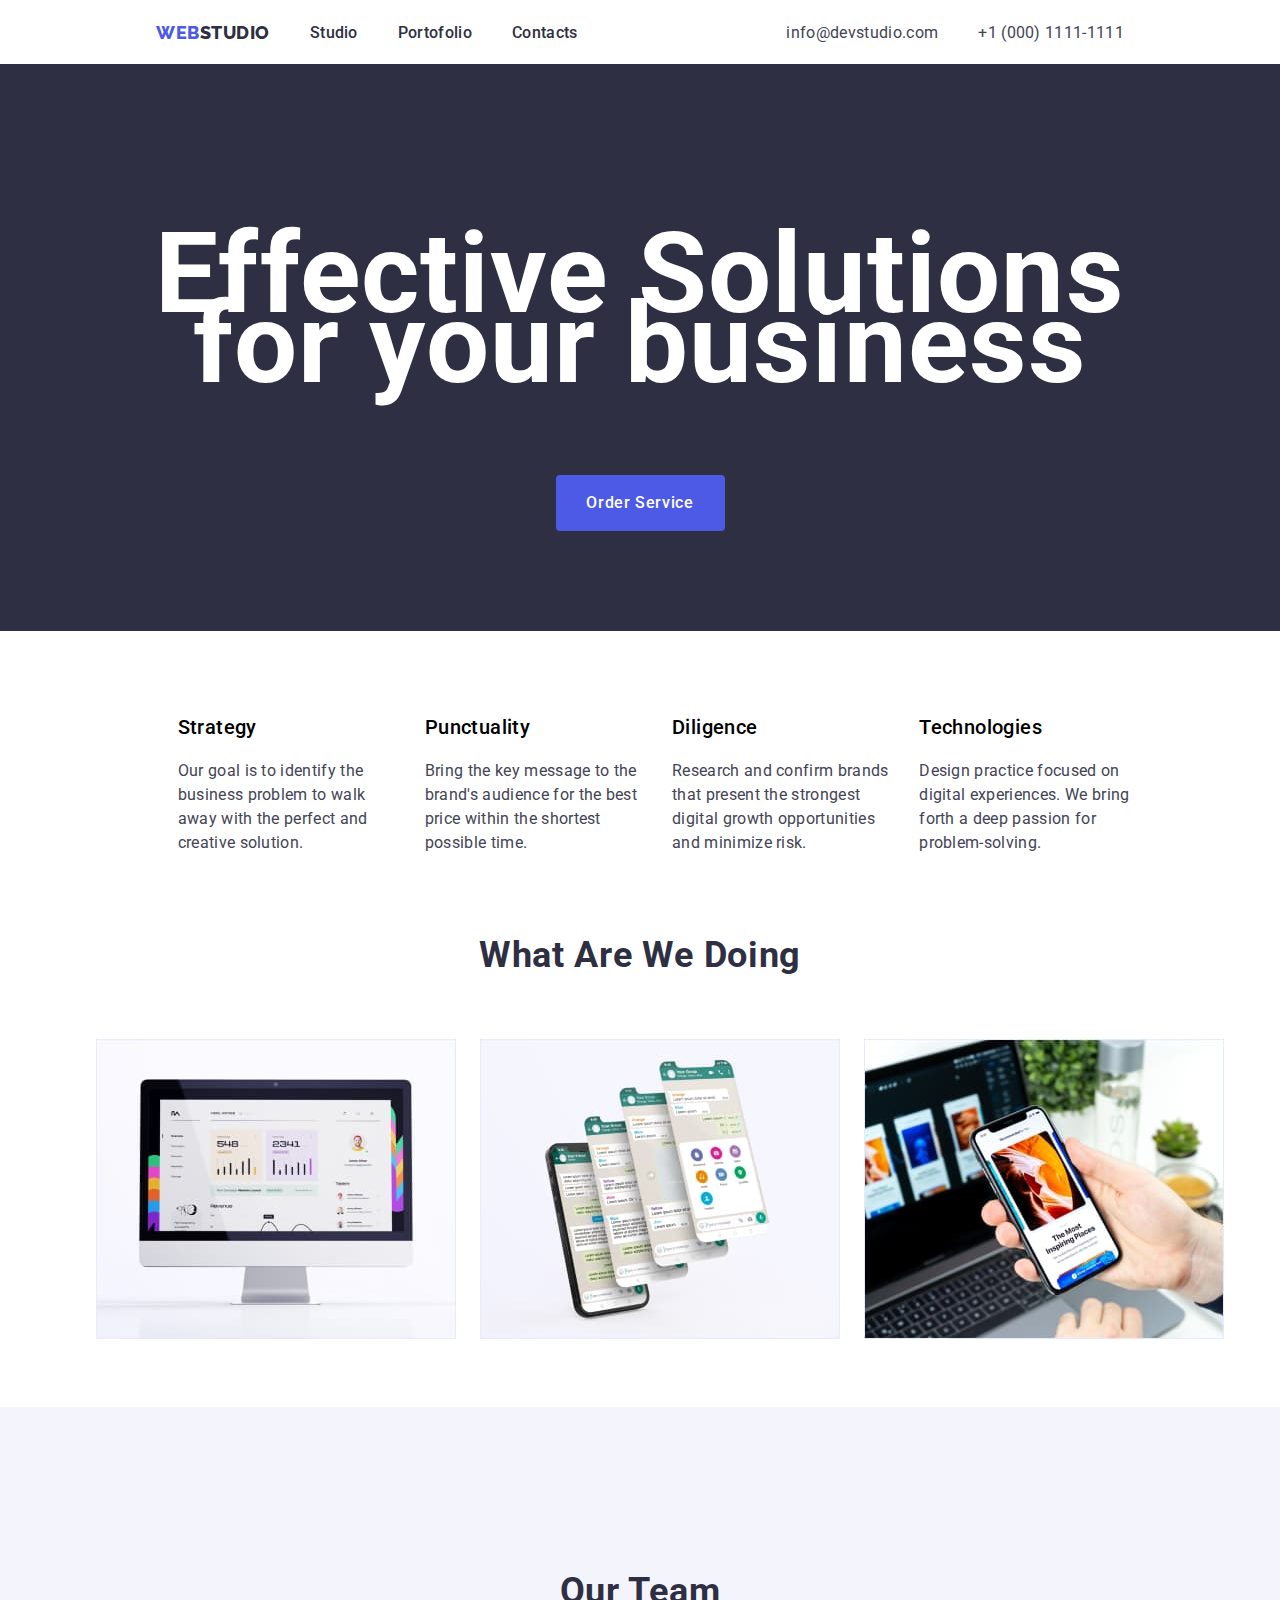
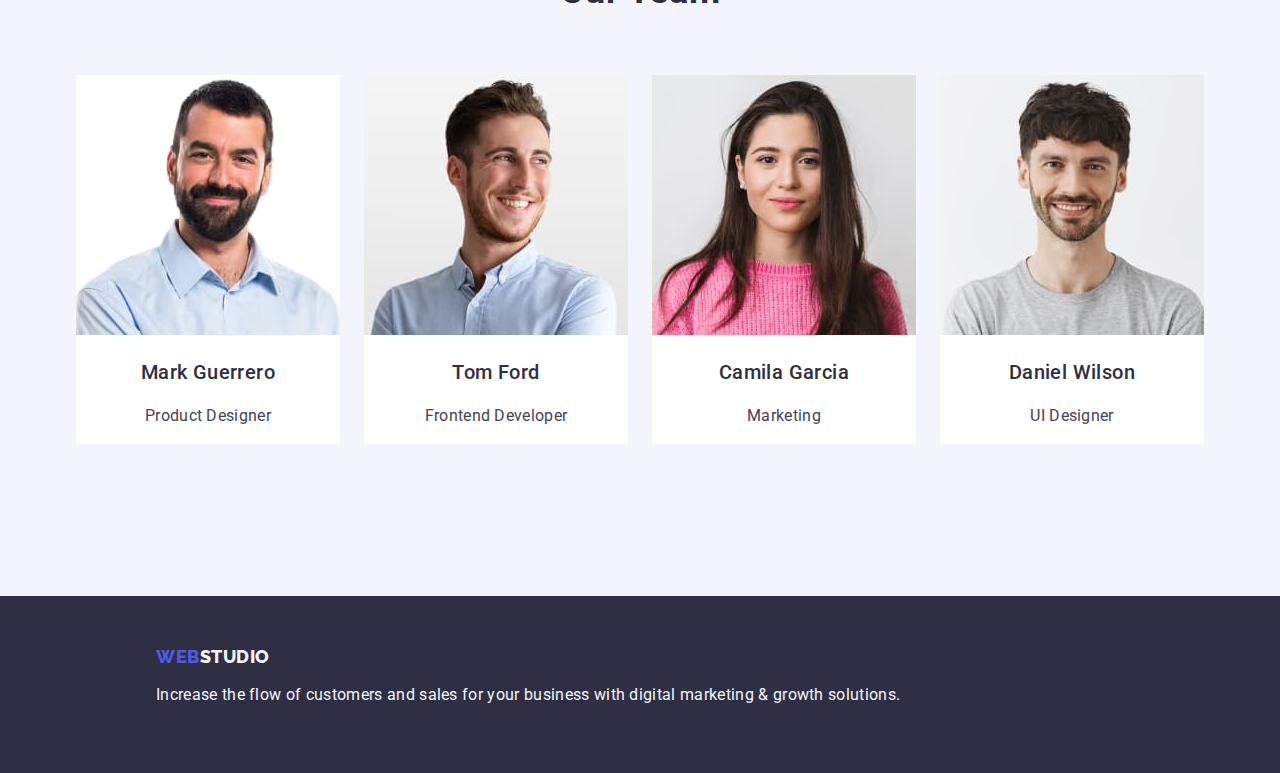
==== commit 8bd89123: "final check hw" ====
--- a/index.html
+++ b/index.html
@@ -113,60 +113,44 @@
         <h2 class="our-team">Our Team</h2>
         <ul class="team">
           <li class="team-member">
-            <figure>
-              <img
-                src="images/teamcard1.jpg"
-                alt="Mark Guerrero - Product Designer"
-                width="264"
-                height="260"
-              />
-              <figcaption>
-                <h3>Mark Guerrero</h3>
-                <p>Product Designer</p>
-              </figcaption>
-            </figure>
+            <img
+              src="images/teamcard1.jpg"
+              alt="Mark Guerrero - Product Designer"
+              width="264"
+              height="260"
+            />
+            <h3>Mark Guerrero</h3>
+            <p>Product Designer</p>
           </li>
           <li class="team-member">
-            <figure>
-              <img
-                src="images/teamcard2.jpg"
-                alt="Tom Ford - Frontend Developer"
-                width="264"
-                height="260"
-              />
-              <figcaption>
-                <h3>Tom Ford</h3>
-                <p>Frontend Developer</p>
-              </figcaption>
-            </figure>
+            <img
+              src="images/teamcard2.jpg"
+              alt="Tom Ford - Frontend Developer"
+              width="264"
+              height="260"
+            />
+            <h3>Tom Ford</h3>
+            <p>Frontend Developer</p>
           </li>
           <li class="team-member">
-            <figure>
-              <img
-                src="images/teamcard3.jpg"
-                alt="Camila Garcia - Marketing"
-                width="264"
-                height="260"
-              />
-              <figcaption>
-                <h3>Camila Garcia</h3>
-                <p>Marketing</p>
-              </figcaption>
-            </figure>
+            <img
+              src="images/teamcard3.jpg"
+              alt="Camila Garcia - Marketing"
+              width="264"
+              height="260"
+            />
+            <h3>Camila Garcia</h3>
+            <p>Marketing</p>
           </li>
           <li class="team-member">
-            <figure>
-              <img
-                src="images/teamcard4.jpg"
-                alt="Daniel Wilson - UI Designer"
-                width="264"
-                height="260"
-              />
-              <figcaption>
-                <h3>Daniel Wilson</h3>
-                <p>UI Designer</p>
-              </figcaption>
-            </figure>
+            <img
+              src="images/teamcard4.jpg"
+              alt="Daniel Wilson - UI Designer"
+              width="264"
+              height="260"
+            />
+            <h3>Daniel Wilson</h3>
+            <p>UI Designer</p>
           </li>
         </ul>
       </section>
--- a/css/styles.css
+++ b/css/styles.css
@@ -21,8 +21,8 @@
 
 header {
   background-color: var(--primary-color);
-  display: flex; /* altfel nu reuseam sa le pozitinez sa arate cat de cat bine */
-  justify-content: space-between; /* am incercat si fara, arata aiurea */
+  display: flex;
+  justify-content: space-between;
   align-items: center;
   height: 64px;
   text-align: left;
@@ -85,7 +85,6 @@
 }
 
 .main-nav ul li:last-child {
-  /* zicea Silviu profu' de treaba asta si am zis sa incerc */
   margin-right: 156px;
 }
 
@@ -127,16 +126,30 @@
   text-align: center;
   background-color: var(--accent-color-text);
   color: #ffffff;
-  padding: 100px 0; /* fara padding nu arata ok */
+  padding: 100px 0;
 }
 
 .hero button {
-  padding: 10px 20px; /* la fel si aici, fara nu imi arata bine */
   background-color: var(--accent-color-iris);
   cursor: pointer;
   color: #fefefe;
   border: none;
-  border-radius: 4px; /* asta e luat din layout, sper ca e ok */
+  border-radius: 4px;
+  width: 169px;
+  height: 56px;
+  top: 428px;
+  left: 636px;
+  border-radius: 4px;
+  gap: 10px;
+}
+
+.button {
+  font-family: "Roboto", sans-serif;
+  font-size: 16px;
+  font-weight: 500;
+  line-height: 24px;
+  letter-spacing: 0.04em;
+  text-align: center;
 }
 
 .button:active {
@@ -144,7 +157,7 @@
 }
 
 .features h3 {
-  font-family: Roboto;
+  font-family: "Roboto", sans-serif;
   font-size: 20px;
   font-weight: 500;
   line-height: 24px;
@@ -153,7 +166,7 @@
 }
 
 .features p {
-  font-family: Roboto;
+  font-family: "Roboto", sans-serif;
   font-size: 16px;
   font-weight: 400;
   line-height: 24px;
@@ -181,12 +194,13 @@
   justify-content: center;
   margin-bottom: 5%;
   display: flex;
-  font-family: Roboto;
+  font-family: "Roboto", sans-serif;
   font-size: 36px;
   font-weight: 700;
   line-height: 40px;
   letter-spacing: 0.02em;
   text-align: center;
+  color: var(--accent-color-text);
 }
 
 .images {
@@ -198,8 +212,19 @@
 
 .card {
   background-color: var(--accent-color-cloud);
-  padding: 100px 0; /* la fel, fara nu e centrat cat de cat ok */
+  padding: 100px 0;
   margin-top: 5%;
+}
+
+.card team-member1,
+.card team-member2,
+.card team-member3,
+.card team-member4 {
+  width: 360px;
+  height: 420px;
+  border: 1px solid var(--accent-color-filters);
+  padding: 0 0 32px 0;
+  text-align: center;
 }
 
 .our-team {
@@ -207,12 +232,13 @@
   display: flex;
   margin-top: 5%;
   margin-bottom: 5%;
-  font-family: Roboto;
+  font-family: "Roboto", sans-serif;
   font-size: 36px;
   font-weight: 700;
   line-height: 40px;
   letter-spacing: 0.02em;
   text-align: center;
+  color: var(--accent-color-text);
 }
 
 .team {
@@ -225,7 +251,7 @@
 }
 
 .card ul {
-  font-family: Roboto;
+  font-family: "Roboto", sans-serif;
   font-size: 20px;
   font-weight: 500;
   line-height: 24px;
@@ -234,12 +260,23 @@
 }
 
 .card p {
-  font-family: Roboto;
+  font-family: "Roboto", sans-serif;
   font-size: 16px;
   font-weight: 400;
   line-height: 24px;
   letter-spacing: 0.02em;
   text-align: center;
+  color: var(--accent-color-description);
+}
+
+.card h3 {
+  font-family: "Roboto", sans-serif;
+  font-size: 20px;
+  font-weight: 500;
+  line-height: 24px;
+  letter-spacing: 0.02em;
+  text-align: center;
+  color: var(--accent-color-text);
 }
 
 .team-member {
@@ -252,7 +289,7 @@
 }
 footer {
   background-color: var(--accent-color-text);
-  padding: 50px 0; /* singura varianta care am gasit-o sa arata cat de cat bine */
+  padding: 50px 0;
 }
 
 footer p {
@@ -281,14 +318,14 @@
 
 .web-footer {
   color: var(--accent-color-iris);
-  font-weight: 800; /* le-am pus si aici ca zici ca a intrat dracu in ele si nu vor sa preia greutatea */
+  font-weight: 800;
   font-size: 18px;
   line-height: 21px;
 }
 
 .studio-footer {
   color: var(--accent-color-cloud);
-  font-weight: 800; /* idem */
+  font-weight: 800;
   font-size: 18px;
   line-height: 21px;
 }
